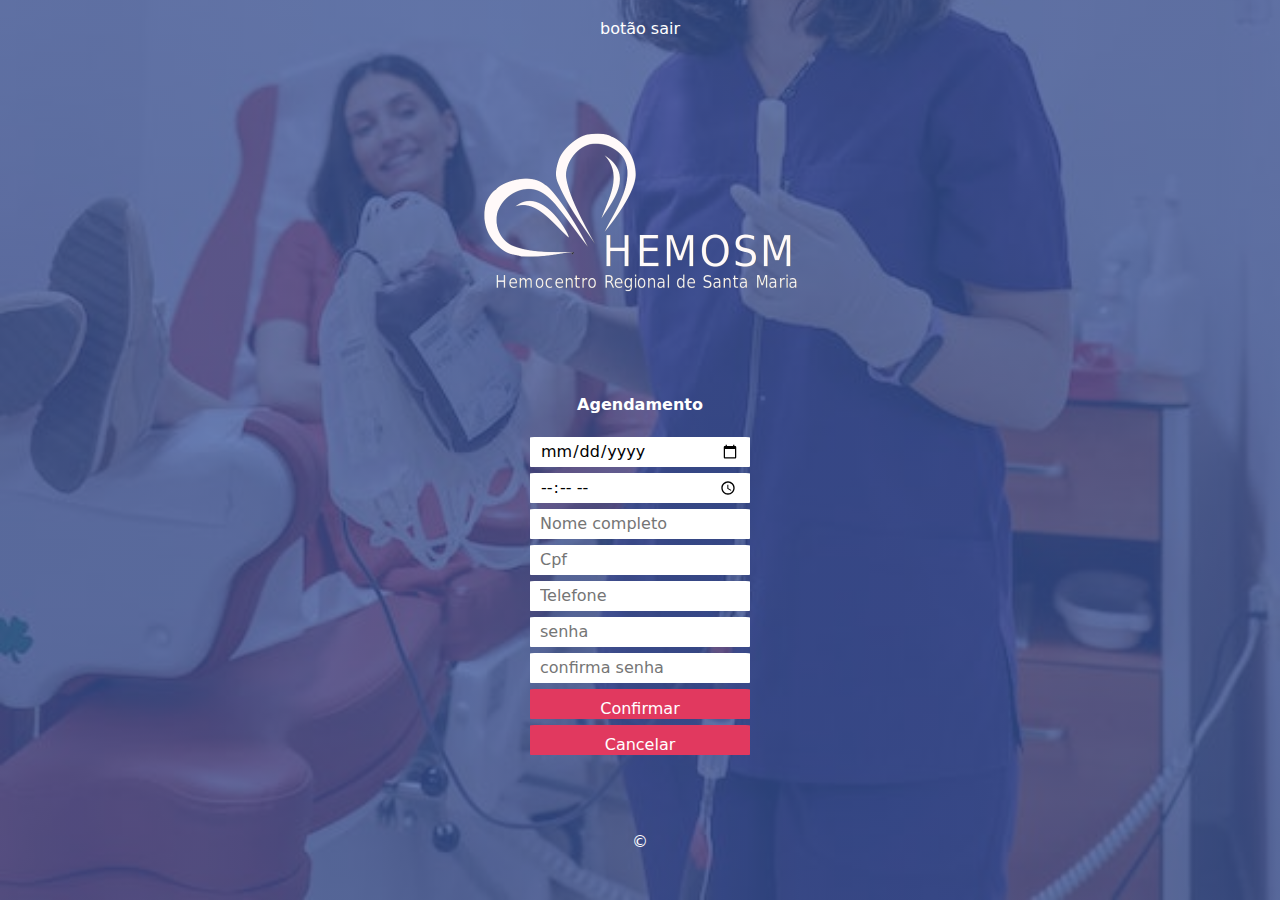
==== agendamento.html @ 6685b771 "telas prontas" ====
<!DOCTYPE html>
<html lang="pt-br">
<head>
    <meta charset="UTF-8">
    <meta http-equiv="X-UA-Compatible" content="IE=edge">
    <meta name="viewport" content="width=device-width, initial-scale=1.0">
    <link rel="stylesheet" href="css/estilo-cad.css">
    <title>HemoSM</title>
</head>
<body class="body_agendamento">
    <header>
        <nav>
            <a href="">botão sair </a>
        </nav>
    </header>
    <main>
        <section id="logo">
            <img src="imagens/logo.png" alt="Logo-hemocentro" width="50%">
        </section>
        <section>
            <h2>Agendamento</h2>
            <form>
                <input type="date" placeholder="data-de-nascimento">
                <input type="time">
                <input type="text" placeholder="Nome completo">
                <input type="number" placeholder="Cpf">
                <input type="number" placeholder="Telefone">
                <input type="password" placeholder="senha">
                <input type="password" placeholder="confirma senha">
                <input class="botao" type="button" value="Confirmar">
                <input class="botao" type="button" value="Cancelar">
            </form>
        </section>
    </main>
    <footer>
        <p>&copy;</p>
    </footer>
</body>
</html>
---- css/estilo-cad.css ----
@charset "UTF-8";

:root{
    --cor-um:#d0ced0;
    --cor-dois: #819ee5;    
    --cor-tres: #5774ba;
    --cor-quatro: #39559e;
    --cor-cinco: #e1395f;
}

*{
    margin: 0%;
    padding: 0%;
    font-family: system-ui, -apple-system, BlinkMacSystemFont, 'Segoe UI', Roboto, Oxygen, Ubuntu, Cantarell, 'Open Sans', 'Helvetica Neue', sans-serif;
    font-size: 1em;
    box-sizing: border-box;
}
html, body{
    height: 100vh;
    width: 100vw;
}
body{
   /* background-image: linear-gradient( to top, var(--cor-quatro), var(--cor-dois), var(--cor-quatro)); */
    background:
        linear-gradient(#39569ec1,#39569ec1),
        url('../imagens/fundo.jpg') no-repeat;
    background-size: cover;
    background-position: left bottom;
    display: flex;
    flex-wrap: nowrap;
    flex-direction: column;
    align-items: center;
    justify-content: space-around;    
}
.body_agendamento{
    background:
        linear-gradient(#39569ec1,#39569ec1),
        url('../imagens/fundo-agendamento.jpeg') no-repeat;

        background-size: cover;
        background-position:center bottom ;
}
header{
    width: 100vw;
}
header nav{
    display: flex;
    justify-content: space-around;
}
a{
    color: white;
    text-decoration: none;
}
a:hover{
    text-decoration: underline;
}
main{
    width: 80vw;
    height: 80vh;
    display: flex;
    flex-direction: column;
    align-items: center;
    justify-content: space-around;
}
main section#logo{
    display: flex;
    justify-content: center;
}
main form{
    display: flex;
    flex-direction: column;
}
main form input{
    height: 30px;
    border-radius: 2%;
    border: none;
    margin: 3px;
    padding: 10px;
}
h2{
    color: white;
    text-align: center;
    padding: 20px;
}
.botao{
    background-color: var(--cor-cinco);
    color: white;
}
footer{
    padding-bottom: 30px;
    color: white;
}
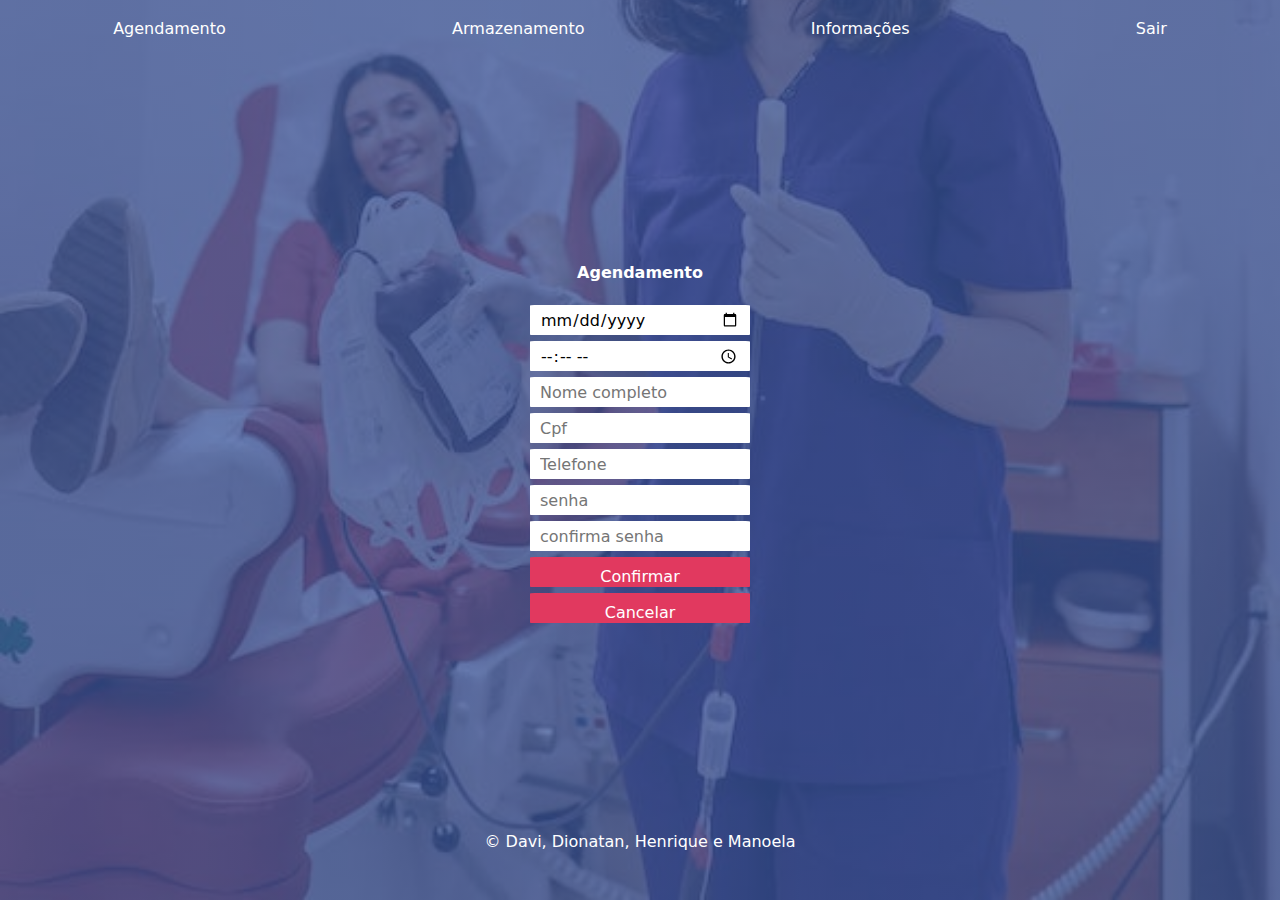
==== commit f95bb200: "prototipo" ====
--- a/agendamento.html
+++ b/agendamento.html
@@ -10,13 +10,13 @@
 <body class="body_agendamento">
     <header>
         <nav>
-            <a href="">botão sair </a>
+            <a href="agendamento.html">Agendamento</a>
+            <a href="armazem.html">Armazenamento</a>
+            <a href="infos.html">Informações</a>
+            <a href="login.html">Sair </a>
         </nav>
     </header>
     <main>
-        <section id="logo">
-            <img src="imagens/logo.png" alt="Logo-hemocentro" width="50%">
-        </section>
         <section>
             <h2>Agendamento</h2>
             <form>
@@ -33,7 +33,7 @@
         </section>
     </main>
     <footer>
-        <p>&copy;</p>
+        <p>&copy; Davi, Dionatan, Henrique e Manoela</p>
     </footer>
 </body>
 </html>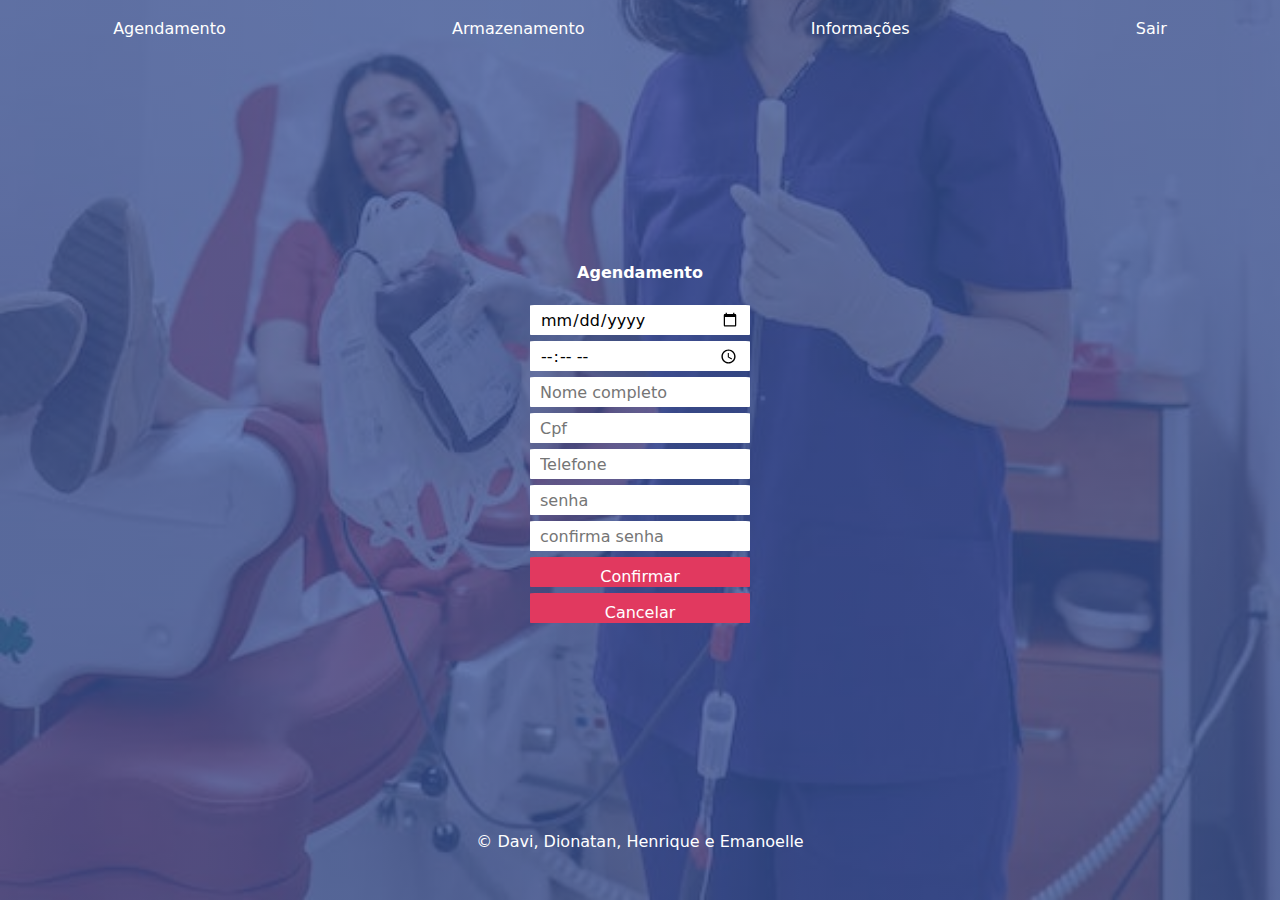
==== commit aa387aec: "fim projeto" ====
--- a/agendamento.html
+++ b/agendamento.html
@@ -33,7 +33,7 @@
         </section>
     </main>
     <footer>
-        <p>&copy; Davi, Dionatan, Henrique e Manoela</p>
+        <p>&copy; Davi, Dionatan, Henrique e Emanoelle</p>
     </footer>
 </body>
 </html>